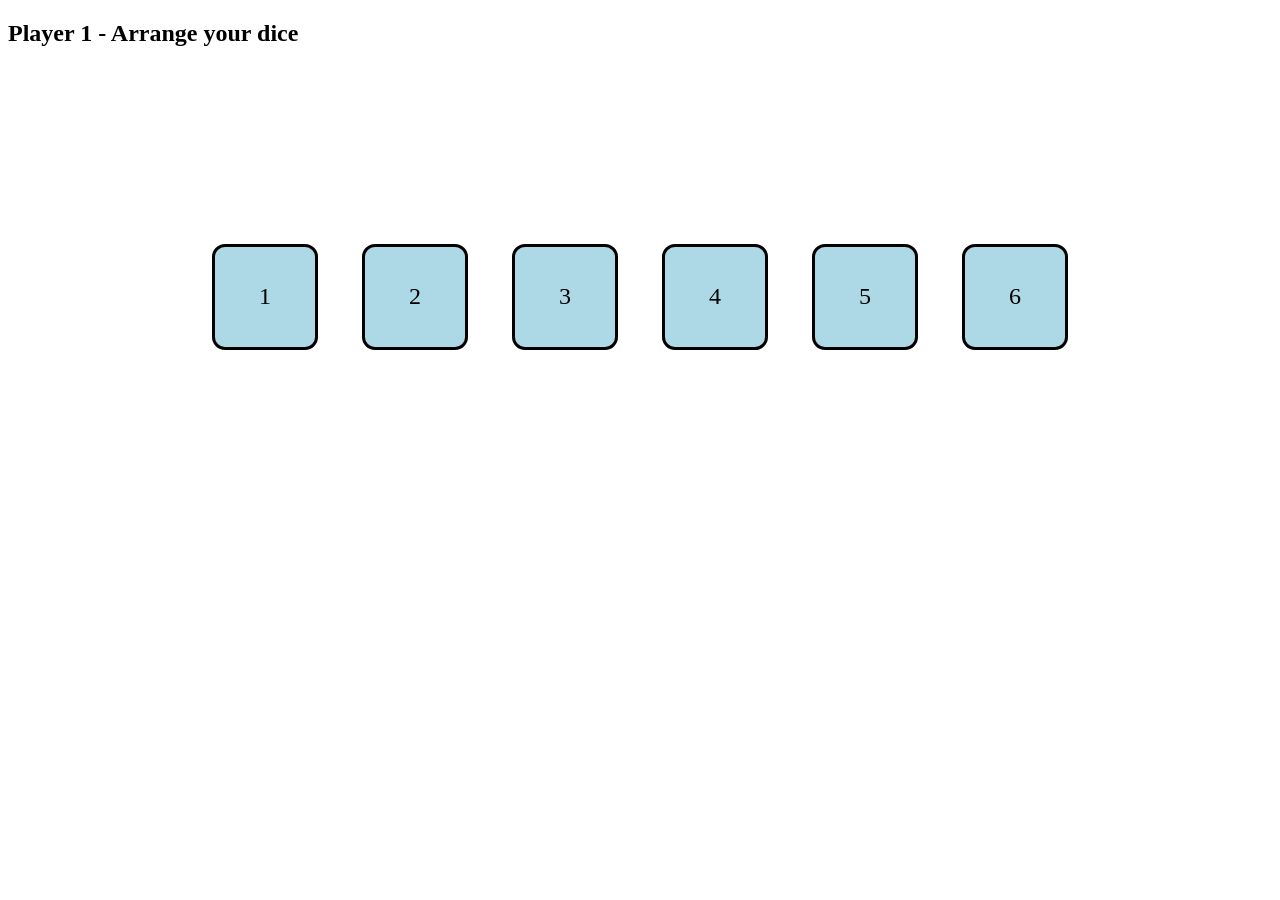
==== src/main/java/spring/index.html @ 8ccabd2e "Making web version" ====
<!DOCTYPE html>
<html lang="en">
<head>
    <meta charset="UTF-8">
    <title>DiceFactory</title>
    <link rel="stylesheet" href="stylesheet.css">
</head>

<body>
    <div id="p1Screen" class="screen">
        <h2>Player 1 - Arrange your dice</h2>
        <div id="diceContainer">
        </div>
        <!-- p1 selection -->
        <!--<div style="position: absolute; width: 100px;
        height: 100px; background-color: lightblue; outline: black solid;
        top: 50%; left: 50%; transform: translate(-425px, -50px);">1 </div>-->


    </div>

    <script src="main.js"></script>
</body>

</html>
---- src/main/java/spring/stylesheet.css ----
.die {
    width: 100px;
    height: 100px;
    background-color: lightblue;
    outline: black solid;
    display: flex;
    align-items: center;
    justify-content: center;
    font-size: 24px;
    cursor: grab;
    border-radius: 10px;
}

#diceContainer {
    display: flex;
    justify-content: center;
    gap: 50px;
    margin-top: 200px;
}
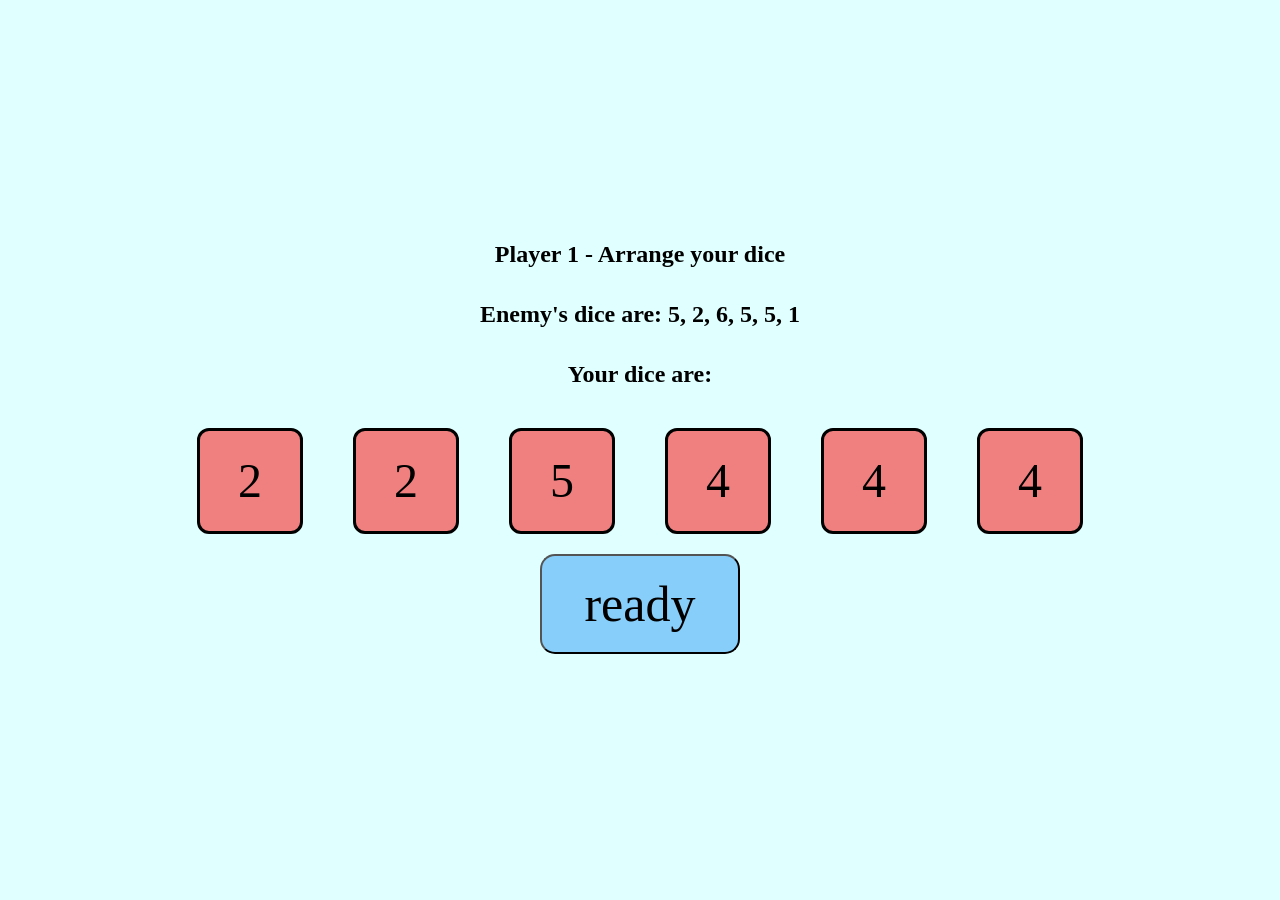
==== commit c6b0a8ee: "Finished web version without results decoration" ====
--- a/src/main/java/spring/index.html
+++ b/src/main/java/spring/index.html
@@ -7,19 +7,36 @@
 </head>
 
 <body>
-    <div id="p1Screen" class="screen">
-        <h2>Player 1 - Arrange your dice</h2>
-        <div id="diceContainer">
+
+    <div id="p1Screen" class="screen" style="display: flex;">
+
+        <h2 style="height: 0;">Player 1 - Arrange your dice</h2>
+        <h2 style="height: 0;" id="p2DicePreview"></h2>
+        <h2>Your dice are: </h2>
+        <div id="p1DiceContainer">
         </div>
-        <!-- p1 selection -->
-        <!--<div style="position: absolute; width: 100px;
-        height: 100px; background-color: lightblue; outline: black solid;
-        top: 50%; left: 50%; transform: translate(-425px, -50px);">1 </div>-->
-
+        <button onclick="ready()" style="height: 100px; width: 200px; font-size:50px;
+        font-family: 'Times New Roman',serif; border-radius: 15px; background-color: lightskyblue;"> ready </button>
 
     </div>
 
-    <script src="main.js"></script>
+    <div id="p2Screen" class="screen" style="display: none;">
+
+        <h2 style="height: 0;">Player 2 - Arrange your dice</h2>
+        <h2 style="height: 0;" id="p1DicePreview"></h2>
+        <h2>Your dice are: </h2>
+        <div id="p2DiceContainer">
+        </div>
+        <button onclick="run()" style="height: 100px; width: 200px; font-size:50px;
+        font-family: 'Times New Roman',serif; border-radius: 15px; background-color: lightskyblue;"> ready </button>
+
+    </div>
+
+    <div id="resultScreen" class="screen" style="display: none;">
+        <h2 id="resultText">gee willikers it didnt FUCKING work</h2>
+    </div>
+
+    <script src="main.js"> </script>
 </body>
 
 </html>
--- a/src/main/java/spring/stylesheet.css
+++ b/src/main/java/spring/stylesheet.css
@@ -1,19 +1,50 @@
+body {
+    display: flex;
+    justify-content: center;
+    align-items: center;
+    height: 100vh;
+    margin: 0;
+    padding: 0;
+    background-color: lightcyan;
+}
+
 .die {
     width: 100px;
     height: 100px;
-    background-color: lightblue;
-    outline: black solid;
+    background-color: lightcoral;
+    border: 3px black solid;
     display: flex;
     align-items: center;
     justify-content: center;
-    font-size: 24px;
+    font-size: 48px;
     cursor: grab;
-    border-radius: 10px;
+    border-radius: 12px;
 }
 
-#diceContainer {
+#p1DiceContainer {
     display: flex;
     justify-content: center;
     gap: 50px;
-    margin-top: 200px;
+}
+
+#p2DiceContainer {
+    display: flex;
+    justify-content: center;
+    gap: 50px;
+}
+
+#p1Screen {
+    display: flex;
+    flex-direction: column;
+    align-items: center;
+    gap: 20px;
+    margin-top: -25px;
+}
+
+#p2Screen {
+    display: flex;
+    flex-direction: column;
+    align-items: center;
+    gap: 20px;
+    margin-top: -25px;
 }
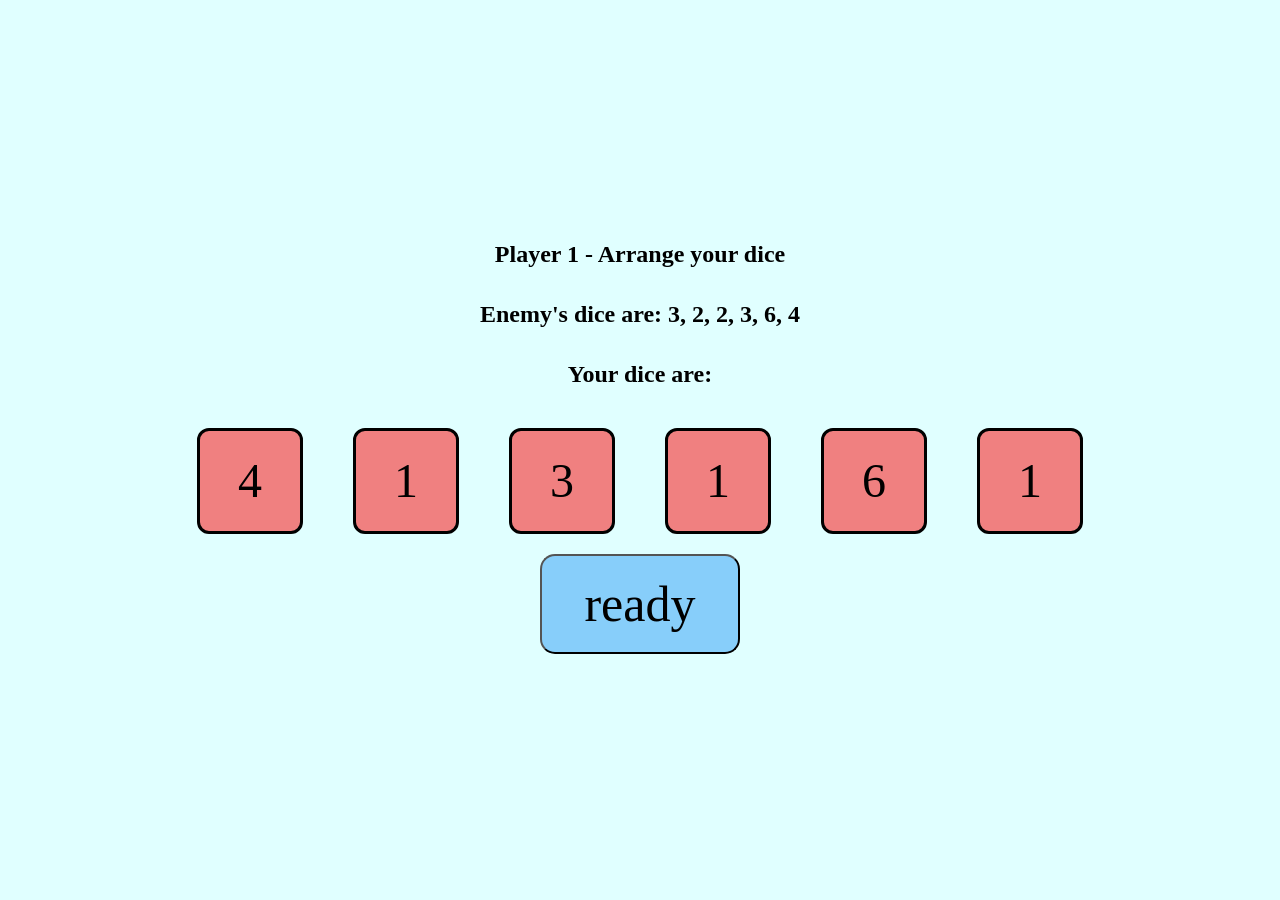
==== commit 56349daf: "Completed base web version." ====
--- a/src/main/java/spring/index.html
+++ b/src/main/java/spring/index.html
@@ -33,10 +33,16 @@
     </div>
 
     <div id="resultScreen" class="screen" style="display: none;">
-        <h2 id="resultText">gee willikers it didnt FUCKING work</h2>
+
+        <h2 id="resultText" style="font-size: 24px; text-align: center; line-height: 2; display: flex;"> loading... </h2>
+
+        <button id="nextFrameButton" onclick="nextResult()" style="height: 128px; width: 256px; font-size:64px;
+        font-family: 'Times New Roman',serif; border-radius: 15px; background-color: lightskyblue;"> next </button>
+
     </div>
 
     <script src="main.js"> </script>
+
 </body>
 
 </html>
--- a/src/main/java/spring/stylesheet.css
+++ b/src/main/java/spring/stylesheet.css
@@ -47,4 +47,12 @@
     align-items: center;
     gap: 20px;
     margin-top: -25px;
+}
+
+#resultScreen {
+    display: flex;
+    flex-direction: column;
+    align-items: center;
+    gap: 20px;
+    margin-top: -25px;
 }
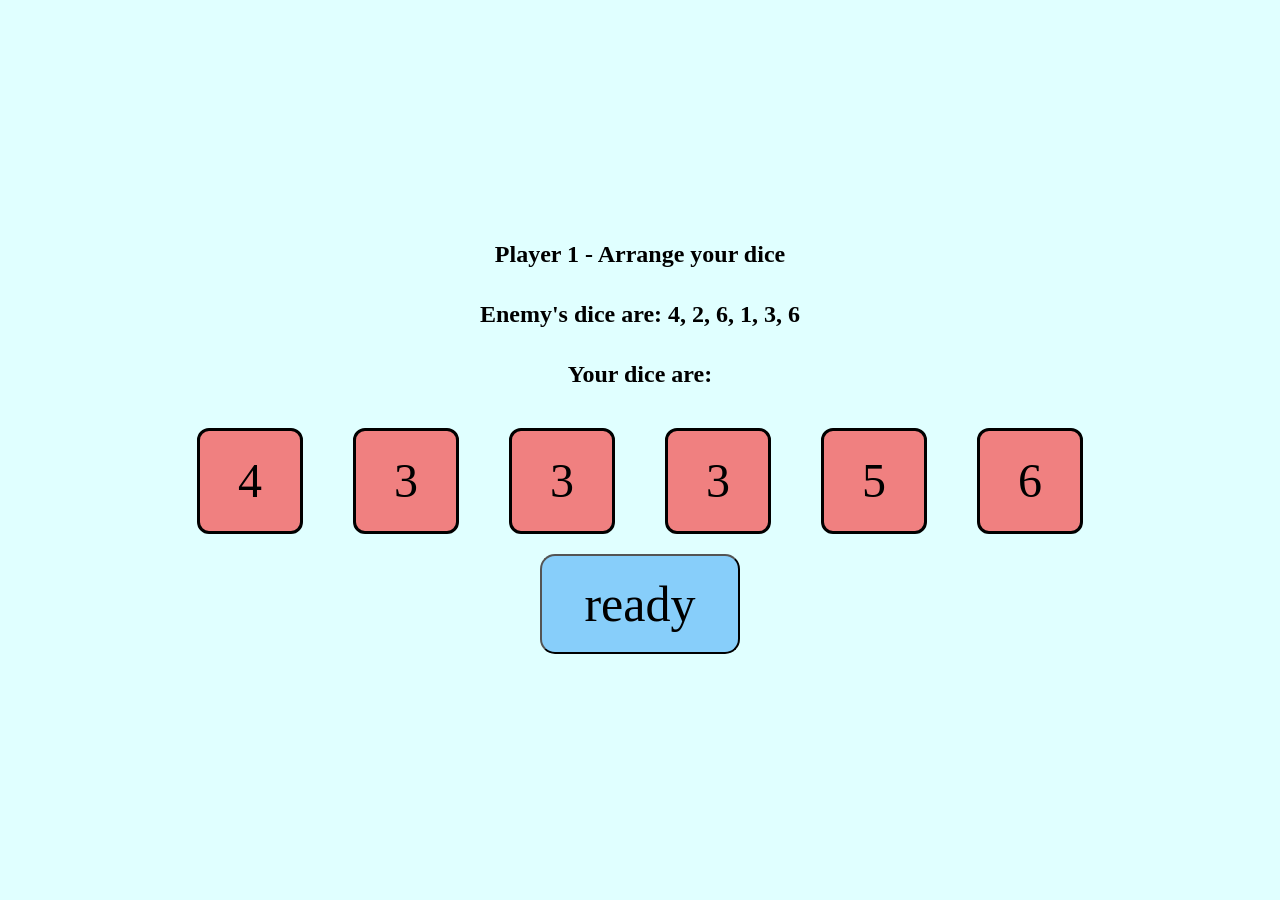
==== commit 63d64e50: "Added end screen and added prev button in result screen to view what happened previously." ====
--- a/src/main/java/spring/index.html
+++ b/src/main/java/spring/index.html
@@ -36,8 +36,17 @@
 
         <h2 id="resultText" style="font-size: 24px; text-align: center; line-height: 2; display: flex;"> loading... </h2>
 
-        <button id="nextFrameButton" onclick="nextResult()" style="height: 128px; width: 256px; font-size:64px;
+        <h2 id="winText" style="font-size: 48px; text-align: center; line-height: 2; display: none;"> loading... </h2>
+
+        <div id="resultNavigationButtons">
+
+            <button id="nextFrameButton" onclick="nextResult()" style="height: 128px; width: 256px; font-size:64px;
         font-family: 'Times New Roman',serif; border-radius: 15px; background-color: lightskyblue;"> next </button>
+
+            <button id="prevFrameButton" onclick="prevResult()" style="height: 128px; width: 256px; font-size:64px;
+        font-family: 'Times New Roman',serif; border-radius: 15px; background-color: lightskyblue;"> prev </button>
+
+        </div>
 
     </div>
 
--- a/src/main/java/spring/stylesheet.css
+++ b/src/main/java/spring/stylesheet.css
@@ -55,4 +55,12 @@
     align-items: center;
     gap: 20px;
     margin-top: -25px;
+}
+
+#resultNavigationButtons {
+    display: flex;
+    flex-direction: row;
+    align-items: center;
+    gap: 20px;
+    margin-top: -25px;
 }
